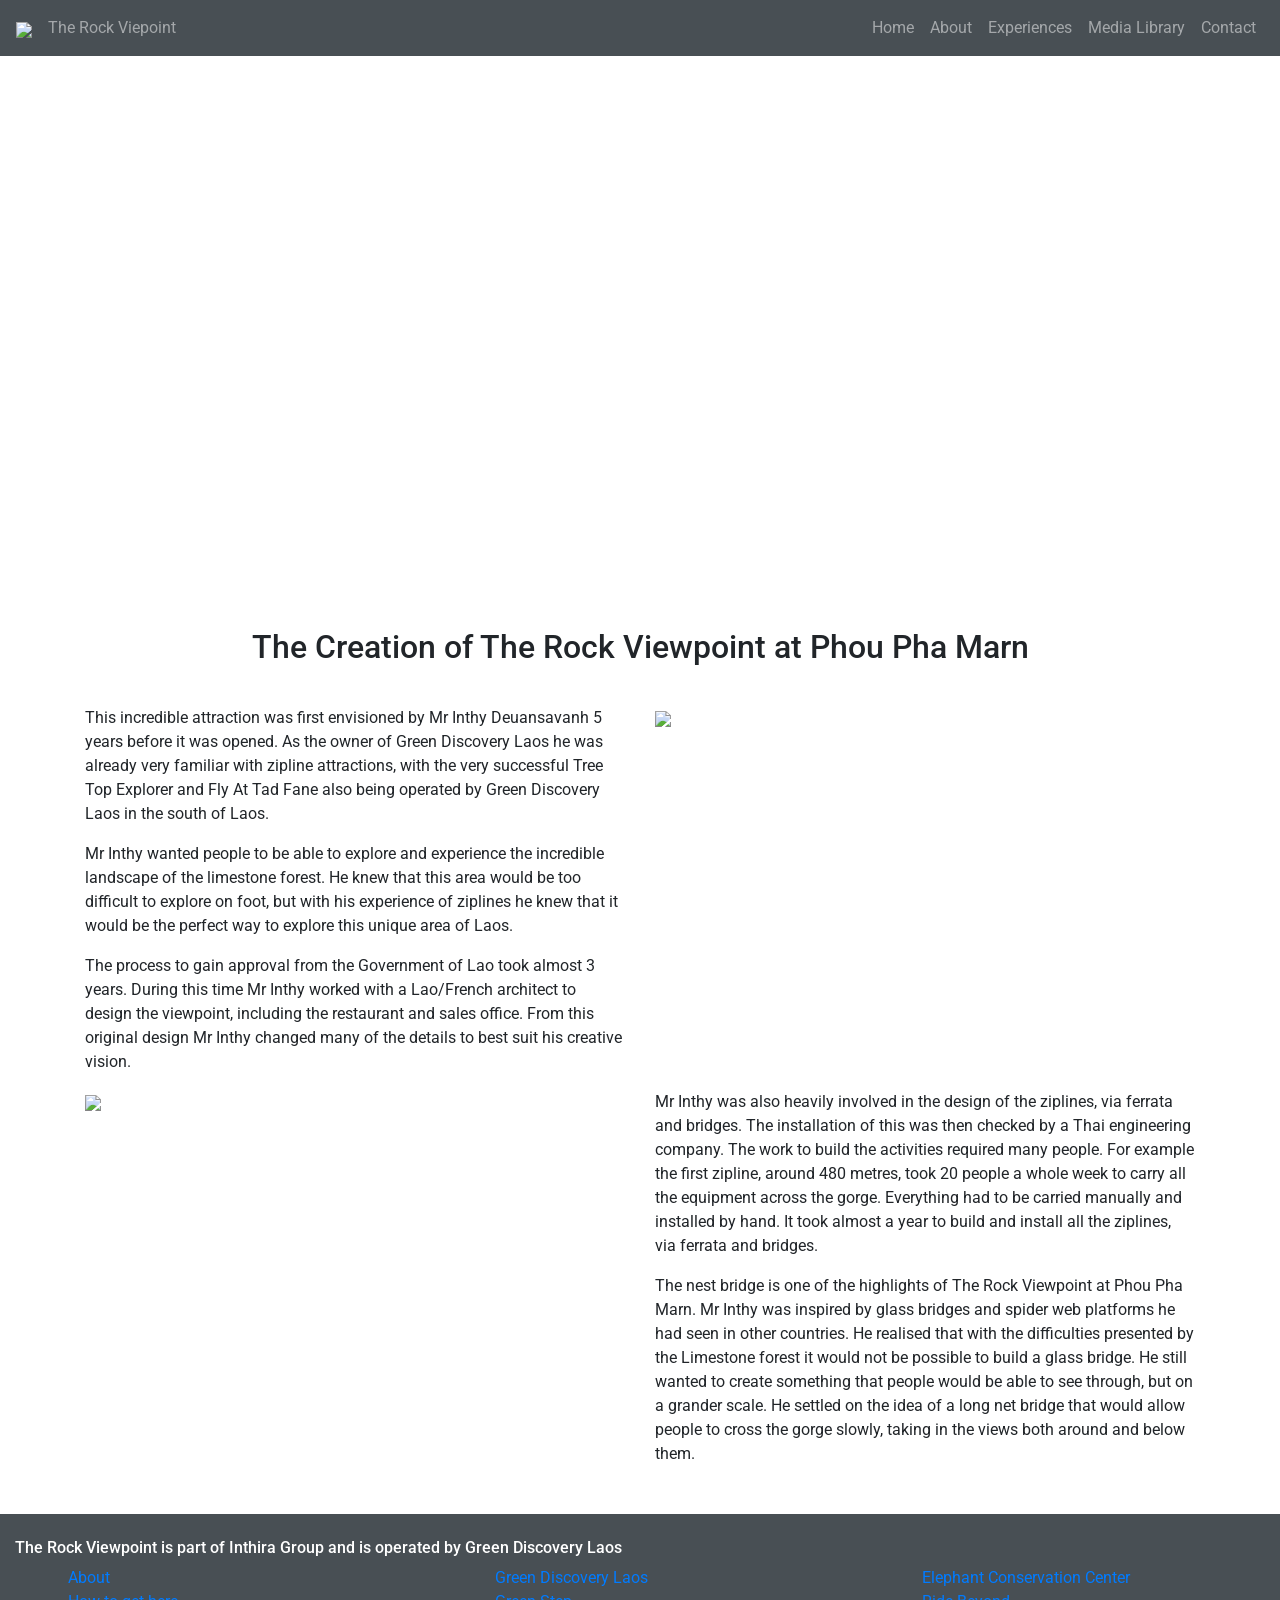
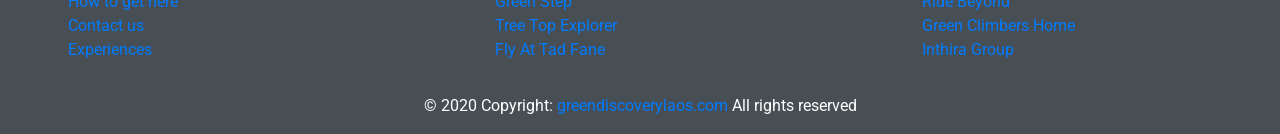
==== about.html @ a0604d71 "Add files via upload" ====
<!DOCTYPE html>

<head>
    <meta charset="UTF-8">
    <meta name="description" content="Directing Template">
    <meta name="keywords" content="Directing, unica, creative, html">
    <meta name="viewport" content="width=device-width, initial-scale=1.0">
    <meta http-equiv="X-UA-Compatible" content="ie=edge">
    <script src="https://code.jquery.com/jquery-3.5.1.slim.min.js" integrity="sha384-DfXdz2htPH0lsSSs5nCTpuj/zy4C+OGpamoFVy38MVBnE+IbbVYUew+OrCXaRkfj" crossorigin="anonymous"></script>
    <script src="https://cdn.jsdelivr.net/npm/popper.js@1.16.0/dist/umd/popper.min.js" integrity="sha384-Q6E9RHvbIyZFJoft+2mJbHaEWldlvI9IOYy5n3zV9zzTtmI3UksdQRVvoxMfooAo" crossorigin="anonymous"></script>
    <title>The Rock Viewpoint</title>

    <!-- Google Font -->

    <!-- Css Styles -->
    <link href="https://fonts.googleapis.com/css2?family=Roboto:ital,wght@0,400;1,400;1,500&display=swap" rel="stylesheet">
    <link rel="stylesheet" href="https://stackpath.bootstrapcdn.com/bootstrap/4.5.0/css/bootstrap.min.css" integrity="sha384-9aIt2nRpC12Uk9gS9baDl411NQApFmC26EwAOH8WgZl5MYYxFfc+NcPb1dKGj7Sk" crossorigin="anonymous">
	<script src="https://stackpath.bootstrapcdn.com/bootstrap/4.5.0/js/bootstrap.min.js" integrity="sha384-OgVRvuATP1z7JjHLkuOU7Xw704+h835Lr+6QL9UvYjZE3Ipu6Tp75j7Bh/kR0JKI" crossorigin="anonymous"></script>
    <link rel="stylesheet" href="style.css" type="text/css">

</head>
<body>
	<!-- preloader -->


    <!-- header -->
    <!-- navbar -->
    <nav class="navbar navbar-expand-md navbar-dark darkGrey sticky-top">
    	<button class="navbar-toggler" data-toggle="collapse" data-target="#collapse_target">
    		<span class="navbar-toggler-icon"></span>
    	</button>
    	<a class="navbar-brand"><img src="logo.png"></a>
	    	<span class="navbar-text">The Rock Viepoint</span>
    	<div class="collapse navbar-collapse" id="collapse_target">
	    	<ul class="navbar-nav ml-auto">
	    		<li class="nav-item">
	    			<a class="nav-link" href="index.html">Home</a>
	    		</li>
	    		<li class="nav-item">
	    			<a class="nav-link" href="about.html">About</a>
	    		</li>
	    		<li class="nav-item">
	    			<a class="nav-link" href="experiences.html">Experiences</a>
	    		</li>
          <li class="nav-item">
            <a class="nav-link" href="media.html">Media Library</a>
          </li>
	    		<li class="nav-item">
	    			<a class="nav-link" href="contact.html">Contact</a>
	    		</li>

	    	</ul>
    	</div>
    </nav>
<!-- hero -->
<div class="jumbatron jumbatron-fluid backgroundAbout">
	<div class="container center">
	<h2 class="justify text-center" style="padding-top: 10rem;">About</h2>
	</div>
</div>

<!-- Main -->
<section>
  <div class="container">
    <div class="row">
      <div class="col text-center marginTop marginBottom">
        <h2>The Creation of The Rock Viewpoint at Phou Pha Marn</h2>
      </div>
    </div>
    <div class="row">
      <div class="col">
        <p>This incredible attraction was first envisioned by Mr Inthy Deuansavanh 5 years before it was opened. As the owner of Green Discovery Laos he was already very familiar with zipline attractions, with the very successful Tree Top Explorer and Fly At Tad Fane also being operated by Green Discovery Laos in the south of Laos.</p>
        <p>Mr Inthy wanted people to be able to explore and experience the incredible landscape of the limestone forest. He knew that this area would be too difficult to explore on foot, but with his experience of ziplines he knew that it would be the perfect way to explore this unique area of Laos.</p>
        <p>The process to gain approval from the Government of Lao took almost 3 years. During this time Mr Inthy worked with a Lao/French architect to design the viewpoint, including the restaurant and sales office. From this original design Mr Inthy changed many of the details to best suit his creative vision.</p>
      </div>
      <div class="col">
        <img src="gallery\inthy.jpg" style="width: 100%">
      </div>
    </div>
    <div class="row">
      <div class="col">
        <img src="restaurant1.jpg" style="width: 100%">
      </div>
      <div class="col">
        <p>Mr Inthy was also heavily involved in the design of the ziplines, via ferrata and bridges. The installation of this was then checked by a Thai engineering company. The work to build the activities required many people. For example the first zipline, around 480 metres, took 20 people a whole week to carry all the equipment across the gorge. Everything had to be carried manually and installed by hand. It took almost a year to build and install all the ziplines, via ferrata and bridges.</p>
        <p>The nest bridge is one of the highlights of The Rock Viewpoint at Phou Pha Marn. Mr Inthy was inspired by glass bridges and spider web platforms he had seen in other countries. He realised that with the difficulties presented by the Limestone forest it would not be possible to build a glass bridge. He still wanted to create something that people would be able to see through, but on a grander scale. He settled on the idea of a long net bridge that would allow people to cross the gorge slowly, taking in the views both around and below them. </p>
      </div>
    </div>
  </div>
</section>




		<!-- Footer -->
<footer class="page-footer font-small text-white pt-4 darkGrey marginTop">

  <!-- Footer Links -->
  <div class="container-fluid text-center text-md-left">
         <h6> The Rock Viewpoint is part of Inthira Group and is operated by Green Discovery Laos</h6>
    <!-- Grid row -->
    <div class="row justify-content-around">

      <!-- Grid column -->
 
      <!-- Grid column -->

      <hr class="clearfix w-100 d-md-none pb-3">

      <!-- Grid column -->
      <div class="col-md-3 mb-md-0 mb-3">

        <!-- Links -->

        <ul class="list-unstyled">
          <li>
            <a href="#!">About</a>
          </li>
          <li>
            <a href="#!">How to get here</a>
          </li>
          <li>
            <a href="#!">Contact us</a>
          </li>
          <li>
            <a href="#!">Experiences</a>
          </li>
        </ul>

      </div>
      <!-- Grid column -->

      <!-- Grid column -->
      <div class="col-md-3 mb-md-0 mb-3">

        <!-- Links -->

        <ul class="list-unstyled">
          <li>
            <a href="#!">Green Discovery Laos</a>
          </li>
          <li>
            <a href="#!">Green Step</a>
          </li>
          <li>
            <a href="#!">Tree Top Explorer</a>
          </li>
          <li>
            <a href="#!">Fly At Tad Fane</a>
          </li>
        </ul>

      </div>
      <!-- Grid column -->

       <!-- Grid column -->
      <div class="col-md-3 mb-md-0 mb-3">

        <!-- Links -->

        <ul class="list-unstyled">
          <li>
            <a href="#!">Elephant Conservation Center</a>
          </li>
          <li>
            <a href="#!">Ride Beyond</a>
          </li>
            <li>
            <a href="#!">Green Climbers Home</a>
          </li>
          <li>
            <a href="#!">Inthira Group</a>
          </li>
        </ul>

      </div>
      <!-- Grid column -->

    </div>
    <!-- Grid row -->

  </div>
  <!-- Footer Links -->

  <!-- Copyright -->
  <div class="footer-copyright text-center py-3">© 2020 Copyright:
    <a href="https://greendiscoverylaos.com/"> greendiscoverylaos.com</a> All rights reserved
  </div>
  <!-- Copyright -->

</footer>
<!-- Footer -->
</body>
</html>
---- style.css ----
html body {
	font-family: 'Roboto', sans-serif;
}

/*centering*/
.center {

	justify-content:center;
	align-items:center;
}

.justifyThisEl {
	display:flex;
	justify-content:center;
	align-items:center;
}

.logo {
	padding: 0;
}

/*Bacground for HERO*/
.background {
	background-image: url("mainPic.jpg");
	color: white;
	background-position: center;
  	background-repeat: no-repeat;
  	background-size: cover;
  	height: 100vh;
}

.backgroundContact {

	background-image: url("contactPic.jpg");
	color: white;
	background-position: center;
  	background-repeat: no-repeat;
  	background-size: cover;
  	height: 60vh;
}

.backgroundExperiences {
	background-image: url("experiencesMain.jpg");
	color: white;
	background-position: center;
  	background-repeat: no-repeat;
  	background-size: cover;
  	height: 60vh;
}

.backgroundAbout {
	background-image: url("about.jpg");
	color: white;
	background-position: center;
  	background-repeat: no-repeat;
  	background-size: cover;
  	height: 60vh;
}

.backgroundMedia {
	background-image: url("media.jpg");
	color: white;
	background-position: center;
  	background-repeat: no-repeat;
  	background-size: cover;
  	height: 60vh;
}

.contact {
	padding-top: 1em;
}

.justify {
	padding-top: 6rem;
	font-size: 4rem;

}

.secText {
	font-size: 3rem;

}


/*Book button*/
.bookBnt {
	font-size: 120%;
	background-color: #E56A54;
	border: 0;
	margin-top: 5%;
}


/*margins*/
.marginTop {
	margin-top: 2em;

}

.marginBottom {
	margin-bottom: 2em;
}

.marginLR {
	margin-left: 6em;
	margin-right:6em;
}

/*colors*/
.darkGrey {
	background-color: #484F54;
}

.noBg {
	background-color: transparent !important;
}

/*small icons from contact page*/
.iconstyle {
	width: 7%;
	margin-bottom: 5%;
	margin-left: 8px;
}
/*list in contact page*/
ul {
	list-style: none;
}

/*badges with prices experiences page*/

.badges {
	width: 3.5rem;
	height: 2rem;
	font-size: 115%;
}

/*Media Library Media boxes: */

.mediaBox {
	margin-top: 2rem;
	margin-bottom: 1rem;

}
.iconFlag {
	height: 4rem;
}

audio {
	width: 360px;
	/*height: 50px;*/
/*	margin-top: 2%;*/
	color: #DCDCDC;
	margin-bottom: 0.5rem;
	box-shadow: 15px 5px 20px;
	border-radius: 30px;

}

.mediaBox h5 {
	padding-top: 2rem;
}

.card {
	border: none;
	-webkit-box-shadow: 11px 13px 29px 0px rgba(158,158,158,1);
	-moz-box-shadow: 11px 13px 29px 0px rgba(158,158,158,1);
	box-shadow: 11px 13px 29px 0px rgba(158,158,158,1);

}
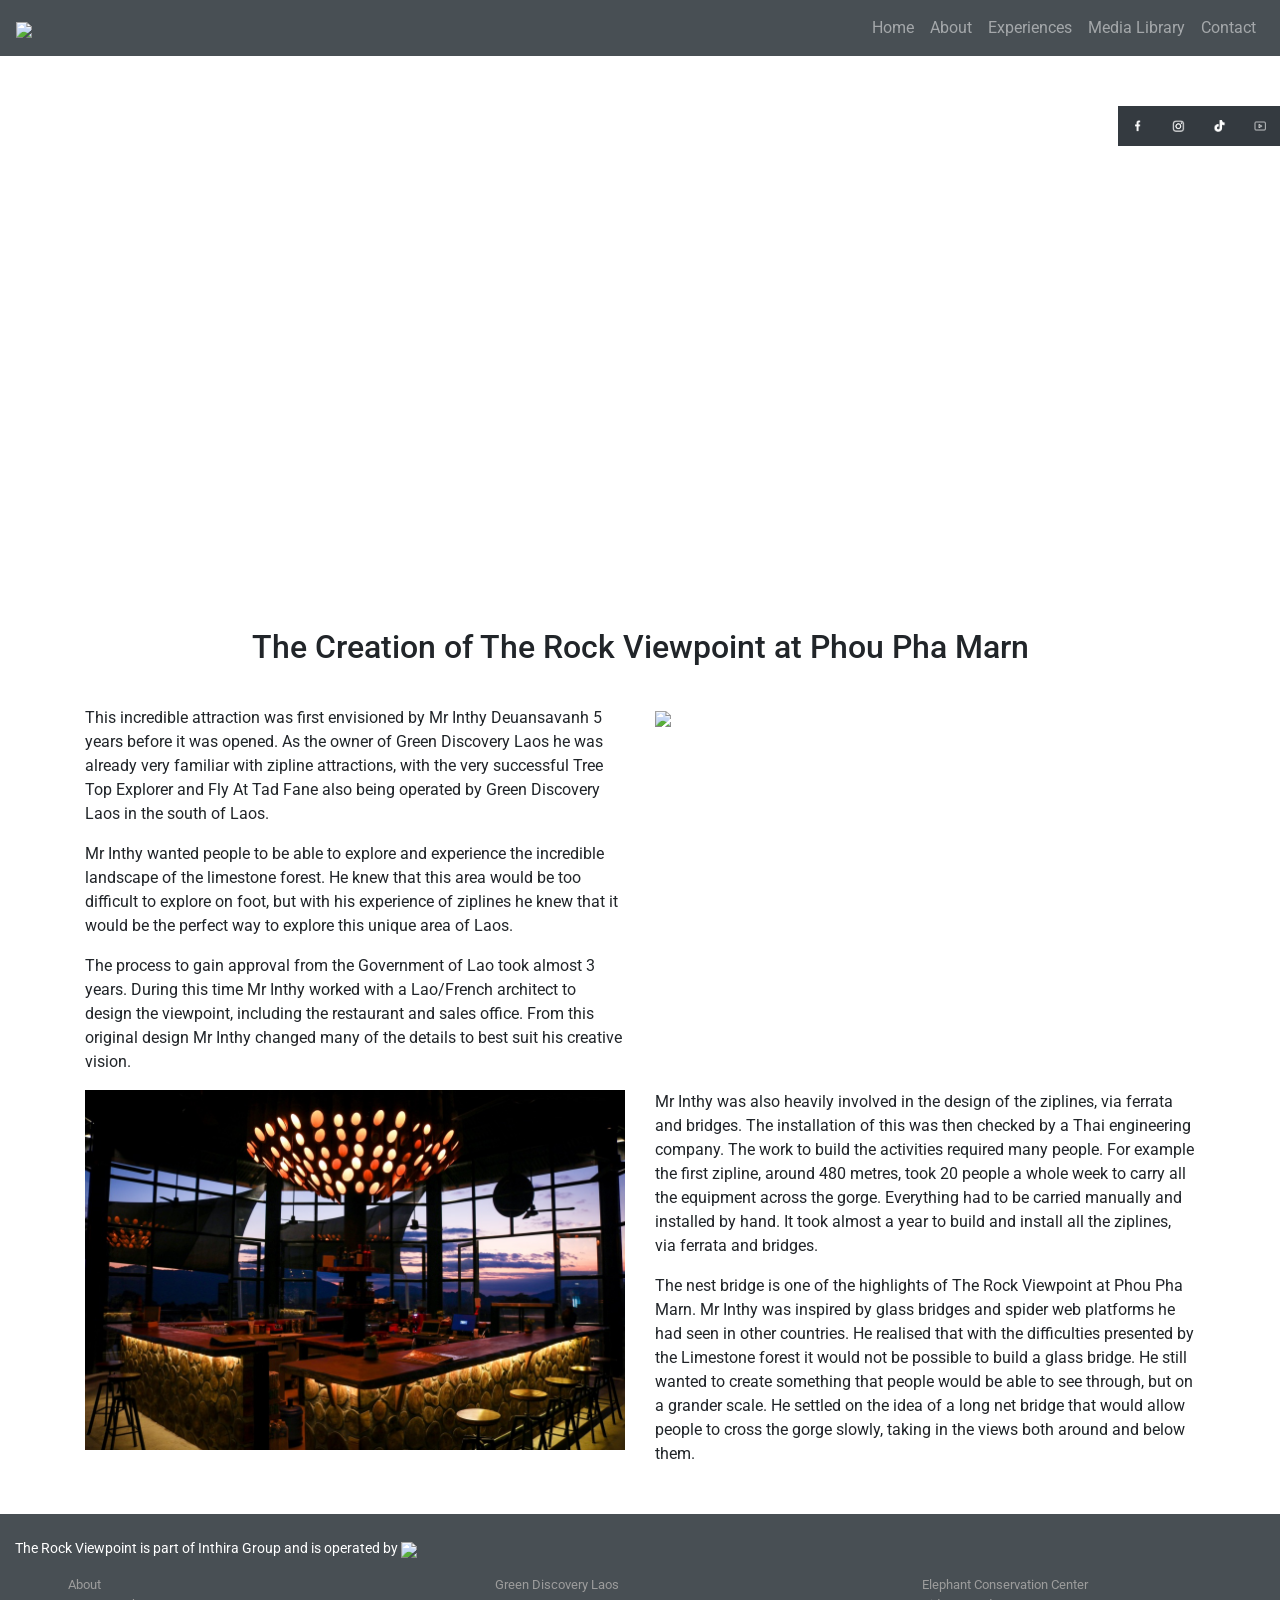
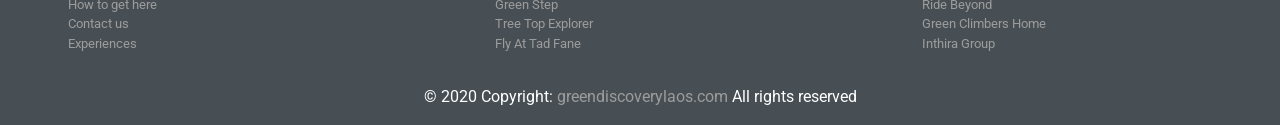
==== commit adb4d02e: "Add files via upload" ====
--- a/about.html
+++ b/about.html
@@ -26,32 +26,49 @@
     <!-- header -->
     <!-- navbar -->
     <nav class="navbar navbar-expand-md navbar-dark darkGrey sticky-top">
-    	<button class="navbar-toggler" data-toggle="collapse" data-target="#collapse_target">
-    		<span class="navbar-toggler-icon"></span>
-    	</button>
-    	<a class="navbar-brand"><img src="logo.png"></a>
-	    	<span class="navbar-text">The Rock Viepoint</span>
-    	<div class="collapse navbar-collapse" id="collapse_target">
-	    	<ul class="navbar-nav ml-auto">
-	    		<li class="nav-item">
-	    			<a class="nav-link" href="index.html">Home</a>
-	    		</li>
-	    		<li class="nav-item">
-	    			<a class="nav-link" href="about.html">About</a>
-	    		</li>
-	    		<li class="nav-item">
-	    			<a class="nav-link" href="experiences.html">Experiences</a>
-	    		</li>
+      <a class="navbar-brand" href="index.html"><img src="logo.png"  style="height: 2.7rem"></a>
+         <button class="navbar-toggler" data-toggle="collapse" data-target="#collapse_target">
+        <span class="navbar-toggler-icon"></span>
+      </button>
+      <div class="collapse navbar-collapse" id="collapse_target">
+        <ul class="navbar-nav ml-auto">
+          <li class="nav-item">
+            <a class="nav-link" href="index.html">Home</a>
+          </li>
+          <li class="nav-item">
+            <a class="nav-link" href="about.html">About</a>
+          </li>
+          <li class="nav-item">
+            <a class="nav-link" href="experiences.html">Experiences</a>
+          </li>
           <li class="nav-item">
             <a class="nav-link" href="media.html">Media Library</a>
           </li>
-	    		<li class="nav-item">
-	    			<a class="nav-link" href="contact.html">Contact</a>
-	    		</li>
-
-	    	</ul>
-    	</div>
+          <li class="nav-item">
+            <a class="nav-link" href="contact.html">Contact</a>
+          </li>
+        </ul>
+      </div>
     </nav>
+<!-- navbar ends here -->
+
+            <!-- Social Media starts here-->
+
+<div class="container-fluid sticky-top socialCont">
+  <div class="row no-gutters text-center">
+    <div class="col-2">
+      <ul class="justifyThisEl socialList"> 
+        <li><a href="https://www.facebook.com/therockviewpoint/" target="_blank"><img class="social bg-dark" src="icons/facebook.png"></a></li>
+        <li><a href="https://www.instagram.com/greendiscovery_laos" target="_blank"><img class="social bg-dark" src="icons/instagram.png"></a></li>
+        <li><a href="https://www.tiktok.com/@greendiscovery" target="_blank"><img class="social bg-dark" src="icons/tiktok.png"></a></li>
+        <li><a href="https://www.youtube.com/user/GreenDiscoveryLaos" target="_blank"><img class="social bg-dark" src="icons/yt.png"></a></li>
+      </ul>
+  </div>
+</div>
+</div> 
+
+<!-- SOcial Media ends here -->
+
 <!-- hero -->
 <div class="jumbatron jumbatron-fluid backgroundAbout">
 	<div class="container center">
@@ -68,20 +85,20 @@
       </div>
     </div>
     <div class="row">
-      <div class="col">
+      <div class="col-sm-12 col-md-12 col-lg-6">
         <p>This incredible attraction was first envisioned by Mr Inthy Deuansavanh 5 years before it was opened. As the owner of Green Discovery Laos he was already very familiar with zipline attractions, with the very successful Tree Top Explorer and Fly At Tad Fane also being operated by Green Discovery Laos in the south of Laos.</p>
         <p>Mr Inthy wanted people to be able to explore and experience the incredible landscape of the limestone forest. He knew that this area would be too difficult to explore on foot, but with his experience of ziplines he knew that it would be the perfect way to explore this unique area of Laos.</p>
         <p>The process to gain approval from the Government of Lao took almost 3 years. During this time Mr Inthy worked with a Lao/French architect to design the viewpoint, including the restaurant and sales office. From this original design Mr Inthy changed many of the details to best suit his creative vision.</p>
       </div>
-      <div class="col">
-        <img src="gallery\inthy.jpg" style="width: 100%">
+      <div class="col-sm-12 col-md-12 col-lg-6">
+        <img src="gallery\Big\inthy.jpg" style="width: 100%">
       </div>
     </div>
     <div class="row">
-      <div class="col">
-        <img src="restaurant1.jpg" style="width: 100%">
-      </div>
-      <div class="col">
+      <div class="col-sm-12 col-md-12 col-lg-6">
+        <img src="images\restaurant1.jpg" style="width: 100%">
+      </div>
+      <div class="col-sm-12 col-md-12 col-lg-6">
         <p>Mr Inthy was also heavily involved in the design of the ziplines, via ferrata and bridges. The installation of this was then checked by a Thai engineering company. The work to build the activities required many people. For example the first zipline, around 480 metres, took 20 people a whole week to carry all the equipment across the gorge. Everything had to be carried manually and installed by hand. It took almost a year to build and install all the ziplines, via ferrata and bridges.</p>
         <p>The nest bridge is one of the highlights of The Rock Viewpoint at Phou Pha Marn. Mr Inthy was inspired by glass bridges and spider web platforms he had seen in other countries. He realised that with the difficulties presented by the Limestone forest it would not be possible to build a glass bridge. He still wanted to create something that people would be able to see through, but on a grander scale. He settled on the idea of a long net bridge that would allow people to cross the gorge slowly, taking in the views both around and below them. </p>
       </div>
@@ -92,12 +109,12 @@
 
 
 
-		<!-- Footer -->
+	  <!-- Footer -->
 <footer class="page-footer font-small text-white pt-4 darkGrey marginTop">
 
   <!-- Footer Links -->
   <div class="container-fluid text-center text-md-left">
-         <h6> The Rock Viewpoint is part of Inthira Group and is operated by Green Discovery Laos</h6>
+         <p> The Rock Viewpoint is part of Inthira Group and is operated by <img src="gdlLogo.png" class="logoGDL"></p>
     <!-- Grid row -->
     <div class="row justify-content-around">
 
@@ -114,16 +131,16 @@
 
         <ul class="list-unstyled">
           <li>
-            <a href="#!">About</a>
-          </li>
-          <li>
-            <a href="#!">How to get here</a>
-          </li>
-          <li>
-            <a href="#!">Contact us</a>
-          </li>
-          <li>
-            <a href="#!">Experiences</a>
+            <a href="about.html">About</a>
+          </li>
+          <li>
+            <a href="contact.html">How to get here</a>
+          </li>
+          <li>
+            <a href="contact.html#contactid">Contact us</a>
+          </li>
+          <li>
+            <a href="experiences.html">Experiences</a>
           </li>
         </ul>
 
@@ -137,16 +154,16 @@
 
         <ul class="list-unstyled">
           <li>
-            <a href="#!">Green Discovery Laos</a>
-          </li>
-          <li>
-            <a href="#!">Green Step</a>
-          </li>
-          <li>
-            <a href="#!">Tree Top Explorer</a>
-          </li>
-          <li>
-            <a href="#!">Fly At Tad Fane</a>
+            <a href="https://www.greendiscoverylaos.com/" target="_blank">Green Discovery Laos</a>
+          </li>
+          <li>
+            <a href="https://www.greensteplaos.com/" target="_blank">Green Step</a>
+          </li>
+          <li>
+            <a href="https://www.greendiscoverylaos.com/tours/treetop-explorer-3-days/" target="_blank">Tree Top Explorer</a>
+          </li>
+          <li>
+            <a href="https://www.greendiscoverylaos.com/tours/fly-at-tad-fane/" target="_blank">Fly At Tad Fane</a>
           </li>
         </ul>
 
@@ -160,16 +177,16 @@
 
         <ul class="list-unstyled">
           <li>
-            <a href="#!">Elephant Conservation Center</a>
-          </li>
-          <li>
-            <a href="#!">Ride Beyond</a>
+            <a href="https://www.elephantconservationcenter.com/" target="_blank">Elephant Conservation Center</a>
+          </li>
+          <li>
+            <a href="https://www.ridebeyondlaos.com/" target="_blank">Ride Beyond</a>
           </li>
             <li>
-            <a href="#!">Green Climbers Home</a>
-          </li>
-          <li>
-            <a href="#!">Inthira Group</a>
+            <a href="https://www.greenclimbershome.com/" target="_blank">Green Climbers Home</a>
+          </li>
+          <li>
+            <a href="https://www.inthira.com/" target="_blank">Inthira Group</a>
           </li>
         </ul>
 
@@ -184,7 +201,7 @@
 
   <!-- Copyright -->
   <div class="footer-copyright text-center py-3">© 2020 Copyright:
-    <a href="https://greendiscoverylaos.com/"> greendiscoverylaos.com</a> All rights reserved
+    <a href="https://greendiscoverylaos.com/" target="_blank"> greendiscoverylaos.com</a> All rights reserved
   </div>
   <!-- Copyright -->
 
--- a/style.css
+++ b/style.css
@@ -1,7 +1,25 @@
+/*General*/
 html body {
 	font-family: 'Roboto', sans-serif;
-}
-
+	overflow-x:hidden;
+}
+
+body a {
+	color: #9c9c9c;
+	hover: #d2d2d2;
+}
+
+a:hover {
+	color: #d2d2d2;
+	text-decoration: none;
+}
+
+.secText {
+	font-size: 3rem;
+
+}
+
+		/*Layout */
 /*centering*/
 .center {
 
@@ -15,72 +33,166 @@
 	align-items:center;
 }
 
-.logo {
-	padding: 0;
-}
-
-/*Bacground for HERO*/
-.background {
-	background-image: url("mainPic.jpg");
-	color: white;
-	background-position: center;
-  	background-repeat: no-repeat;
-  	background-size: cover;
-  	height: 100vh;
-}
-
-.backgroundContact {
-
-	background-image: url("contactPic.jpg");
-	color: white;
-	background-position: center;
-  	background-repeat: no-repeat;
-  	background-size: cover;
-  	height: 60vh;
-}
-
-.backgroundExperiences {
-	background-image: url("experiencesMain.jpg");
-	color: white;
-	background-position: center;
-  	background-repeat: no-repeat;
-  	background-size: cover;
-  	height: 60vh;
-}
-
-.backgroundAbout {
-	background-image: url("about.jpg");
-	color: white;
-	background-position: center;
-  	background-repeat: no-repeat;
-  	background-size: cover;
-  	height: 60vh;
-}
-
-.backgroundMedia {
-	background-image: url("media.jpg");
-	color: white;
-	background-position: center;
-  	background-repeat: no-repeat;
-  	background-size: cover;
-  	height: 60vh;
-}
-
-.contact {
-	padding-top: 1em;
-}
-
 .justify {
 	padding-top: 6rem;
 	font-size: 4rem;
 
 }
 
-.secText {
-	font-size: 3rem;
-
-}
-
+/*margins*/
+.marginTop {
+	margin-top: 2em;
+
+}
+
+.marginBottom {
+	margin-bottom: 2em;
+}
+
+.marginLR {
+	margin-left: 6em;
+	margin-right:6em;
+}
+
+/*colors*/
+.darkGrey {
+	background-color: #484F54;
+}
+
+.noBg {
+	background-color: transparent !important;
+}
+		/*Layout ends here*/
+
+		/*Elements*/
+/*Navbar*/
+
+.logo {
+	padding: 0;
+}
+
+.navbar-nav{
+	text-align: center;
+
+}
+
+.navbar-toggler{
+	margin-left: auto;
+
+}
+
+/*HERO for all pages*/
+
+/*Background for HERO*/
+/*index*/
+.background {
+	background-image: url("images/mainPic.jpg");
+	color: white;
+	background-position: center;
+  	background-repeat: no-repeat;
+  	background-size: cover;
+  	height: 100vh;
+}
+
+.backgroundContact {
+
+	background-image: url("images/contactPic.jpg");
+	color: white;
+	background-position: center;
+  	background-repeat: no-repeat;
+  	background-size: cover;
+  	height: 60vh;
+}
+
+.backgroundExperiences {
+	background-image: url("images/experiencesMain.jpg");
+	color: white;
+	background-position: center;
+  	background-repeat: no-repeat;
+  	background-size: cover;
+  	height: 60vh;
+}
+
+.backgroundAbout {
+	background-image: url("images/about.jpg");
+	color: white;
+	background-position: center;
+  	background-repeat: no-repeat;
+  	background-size: cover;
+  	height: 60vh;
+}
+
+.backgroundMedia {
+	background-image: url("images/media.jpg");
+	color: white;
+	background-position: center;
+  	background-repeat: no-repeat;
+  	background-size: cover;
+  	height: 60vh;
+}
+
+/*background for start page*/
+#start {
+	background-image: url("Gallery/Big/start.jpg");
+	color: white;
+	background-position: center;
+  	background-repeat: no-repeat;
+  	background-size: cover;
+  	height: 100vh;
+}
+
+/*Social Media buttons*/
+.social {
+	padding:  14px;
+	z-index: 99999;
+	transition: .3s;
+	height: 40px;
+	float:right;
+
+}
+
+.social:hover {
+	padding-top: 10px;
+
+}
+
+.socialCont {
+	
+	top: 11.8%;
+	margin-right: -14px;
+	height: 0;
+	padding-right: 0px;
+	width: 150px;
+	
+	
+}
+
+.socialList {
+	
+}
+
+/*footer*/
+footer p {
+	font-size: 14px;
+}
+
+footer ul {
+	font-size: 13px;
+}
+
+.logoGDL {
+	width: 130px;
+}
+
+/**/
+			/*Home page*/
+/*product cards*/
+.card {
+-webkit-box-shadow: 15px 5px 39px 7px rgba(171,171,171,0.61);
+-moz-box-shadow: 15px 5px 39px 7px rgba(171,171,171,0.61);
+box-shadow: 15px 5px 39px 7px rgba(171,171,171,0.61);
+
+}
 
 /*Book button*/
 .bookBnt {
@@ -90,42 +202,62 @@
 	margin-top: 5%;
 }
 
-
-/*margins*/
-.marginTop {
-	margin-top: 2em;
-
-}
-
-.marginBottom {
-	margin-bottom: 2em;
-}
-
-.marginLR {
-	margin-left: 6em;
-	margin-right:6em;
-}
-
-/*colors*/
-.darkGrey {
-	background-color: #484F54;
-}
-
-.noBg {
-	background-color: transparent !important;
-}
-
-/*small icons from contact page*/
+			/*Media Library page*/
+audio {
+	width: 360px;
+	color: #DCDCDC;
+	margin-bottom: 0.5rem;
+	box-shadow: 15px 5px 20px;
+	border-radius: 30px;
+
+}
+
+/*Media Library Media boxes: */
+
+.mediaBox {
+	margin-top: 2rem;
+	margin-bottom: 1rem;
+
+}
+
+.mediaBox h5 {
+	padding-top: 2rem;
+}
+
+.iconFlag {
+	height: 4rem;
+	color: #DCDCDC;
+	margin-bottom: 0.5rem;
+	box-shadow: 15px 5px 20px;
+
+}
+
+
+			/*Contact page*/
+.contact {
+	padding-top: 1em;
+}
+
+/*small transport icons from contact page*/
 .iconstyle {
-	width: 7%;
-	margin-bottom: 5%;
-	margin-left: 8px;
-}
+	width: 22px;
+	margin-bottom: 2px;
+
+}
+
 /*list in contact page*/
 ul {
 	list-style: none;
 }
 
+/*google map*/
+#map {
+	height: 350px;
+	width: 100%;
+		}
+
+
+			/*Experience page*/
 /*badges with prices experiences page*/
 
 .badges {
@@ -134,36 +266,27 @@
 	font-size: 115%;
 }
 
-/*Media Library Media boxes: */
-
-.mediaBox {
-	margin-top: 2rem;
-	margin-bottom: 1rem;
-
-}
-.iconFlag {
-	height: 4rem;
-}
-
-audio {
-	width: 360px;
-	/*height: 50px;*/
-/*	margin-top: 2%;*/
-	color: #DCDCDC;
-	margin-bottom: 0.5rem;
-	box-shadow: 15px 5px 20px;
-	border-radius: 30px;
-
-}
-
-.mediaBox h5 {
-	padding-top: 2rem;
-}
-
-.card {
-	border: none;
-	-webkit-box-shadow: 11px 13px 29px 0px rgba(158,158,158,1);
-	-moz-box-shadow: 11px 13px 29px 0px rgba(158,158,158,1);
-	box-shadow: 11px 13px 29px 0px rgba(158,158,158,1);
-
-}+			/*start Page with language choice */
+.startMain {
+	padding-top: 10%;
+}
+
+/*flags on a start page with animation*/
+.startFlag {
+	width: 80px;
+/*	margin-bottom: 5%;
+	margin-left: 8px;*/
+	color: #000000;
+	box-shadow: 6px 7px 16px -6px rgba(0,0,0,0.37);
+	transition: 1s;
+}
+
+ .startFlag:hover {
+	filter: brightness(120%);
+	transform: scale(1.1);
+
+}
+
+
+
+
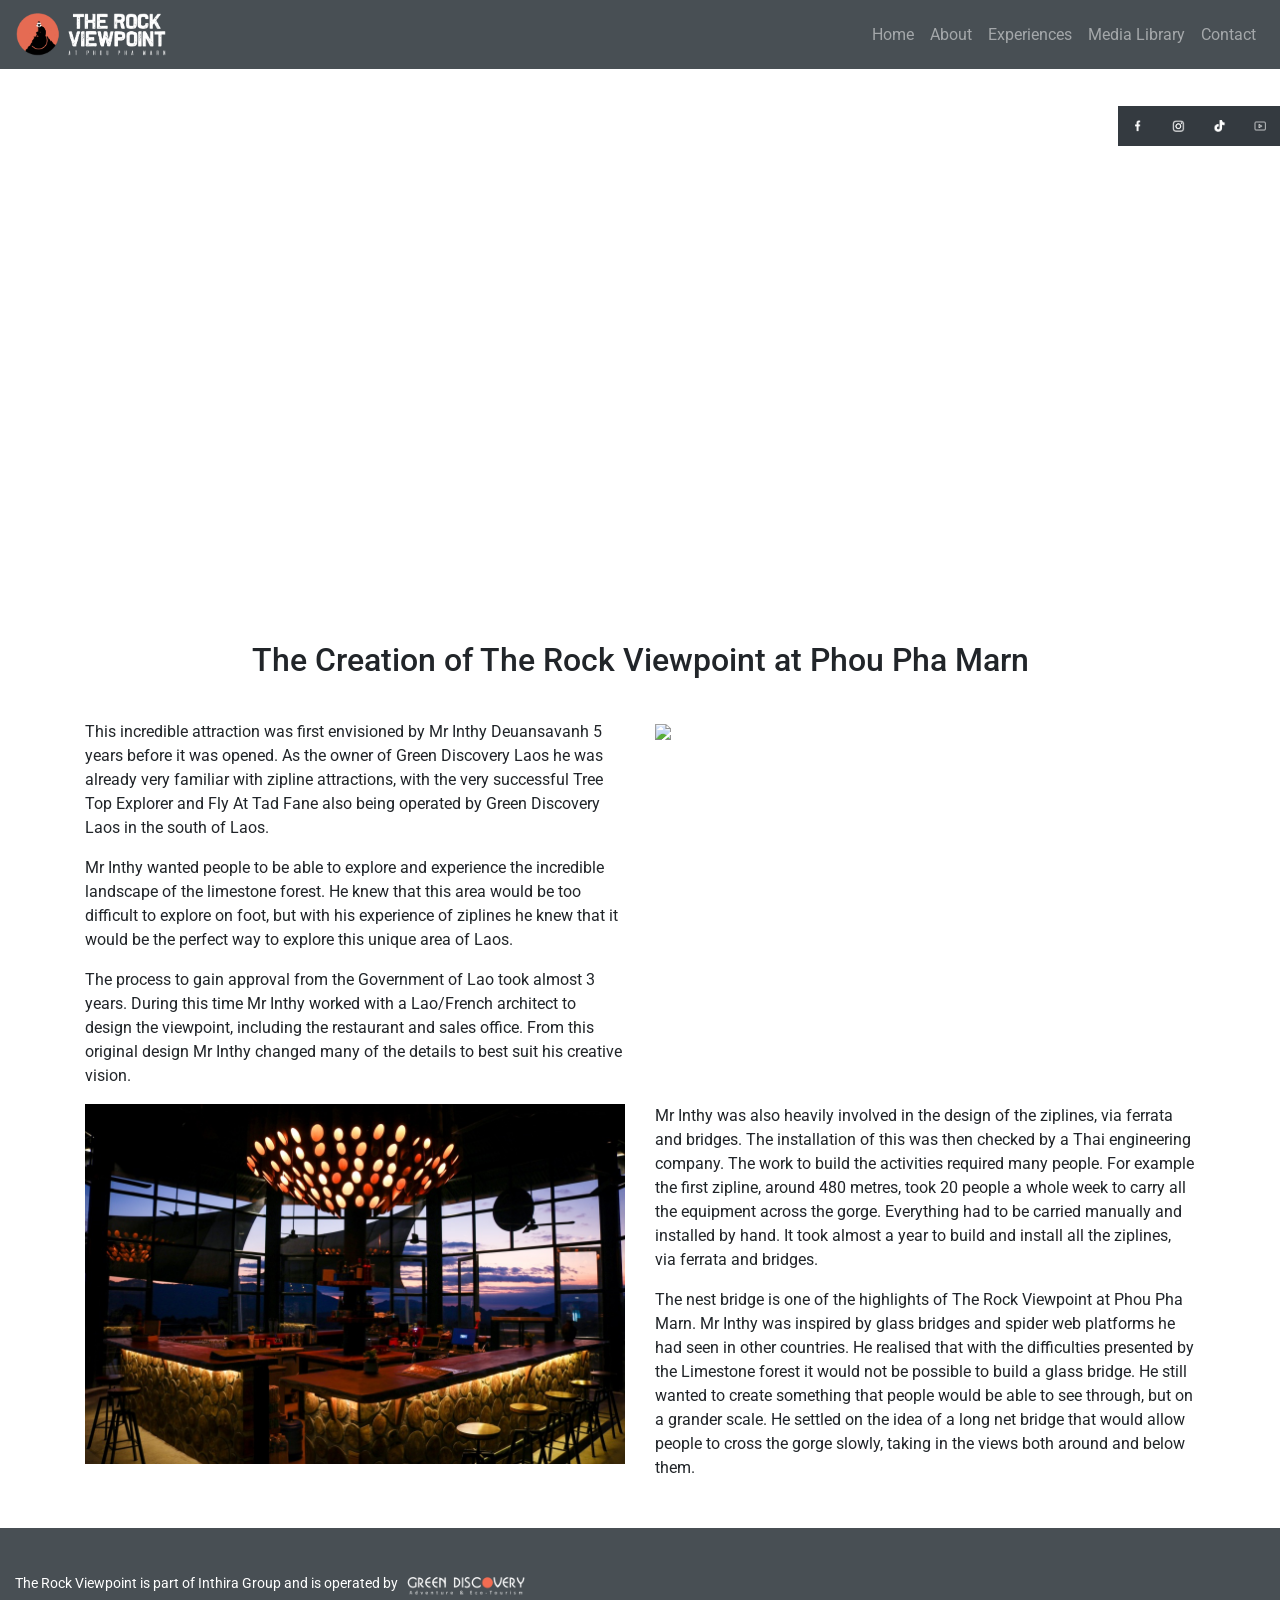
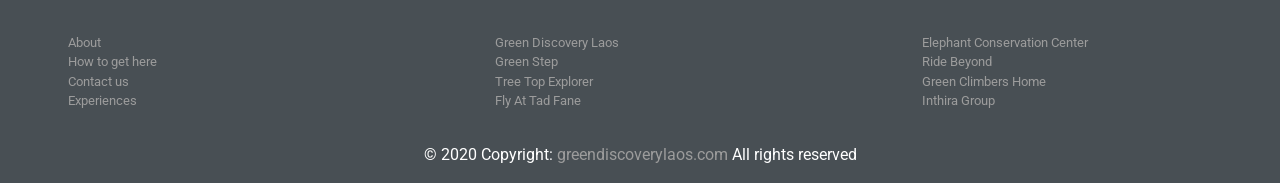
==== commit 6255f1db: "Add files via upload" ====
--- a/about.html
+++ b/about.html
@@ -1,5 +1,5 @@
 <!DOCTYPE html>
-
+<html>
 <head>
     <meta charset="UTF-8">
     <meta name="description" content="Directing Template">
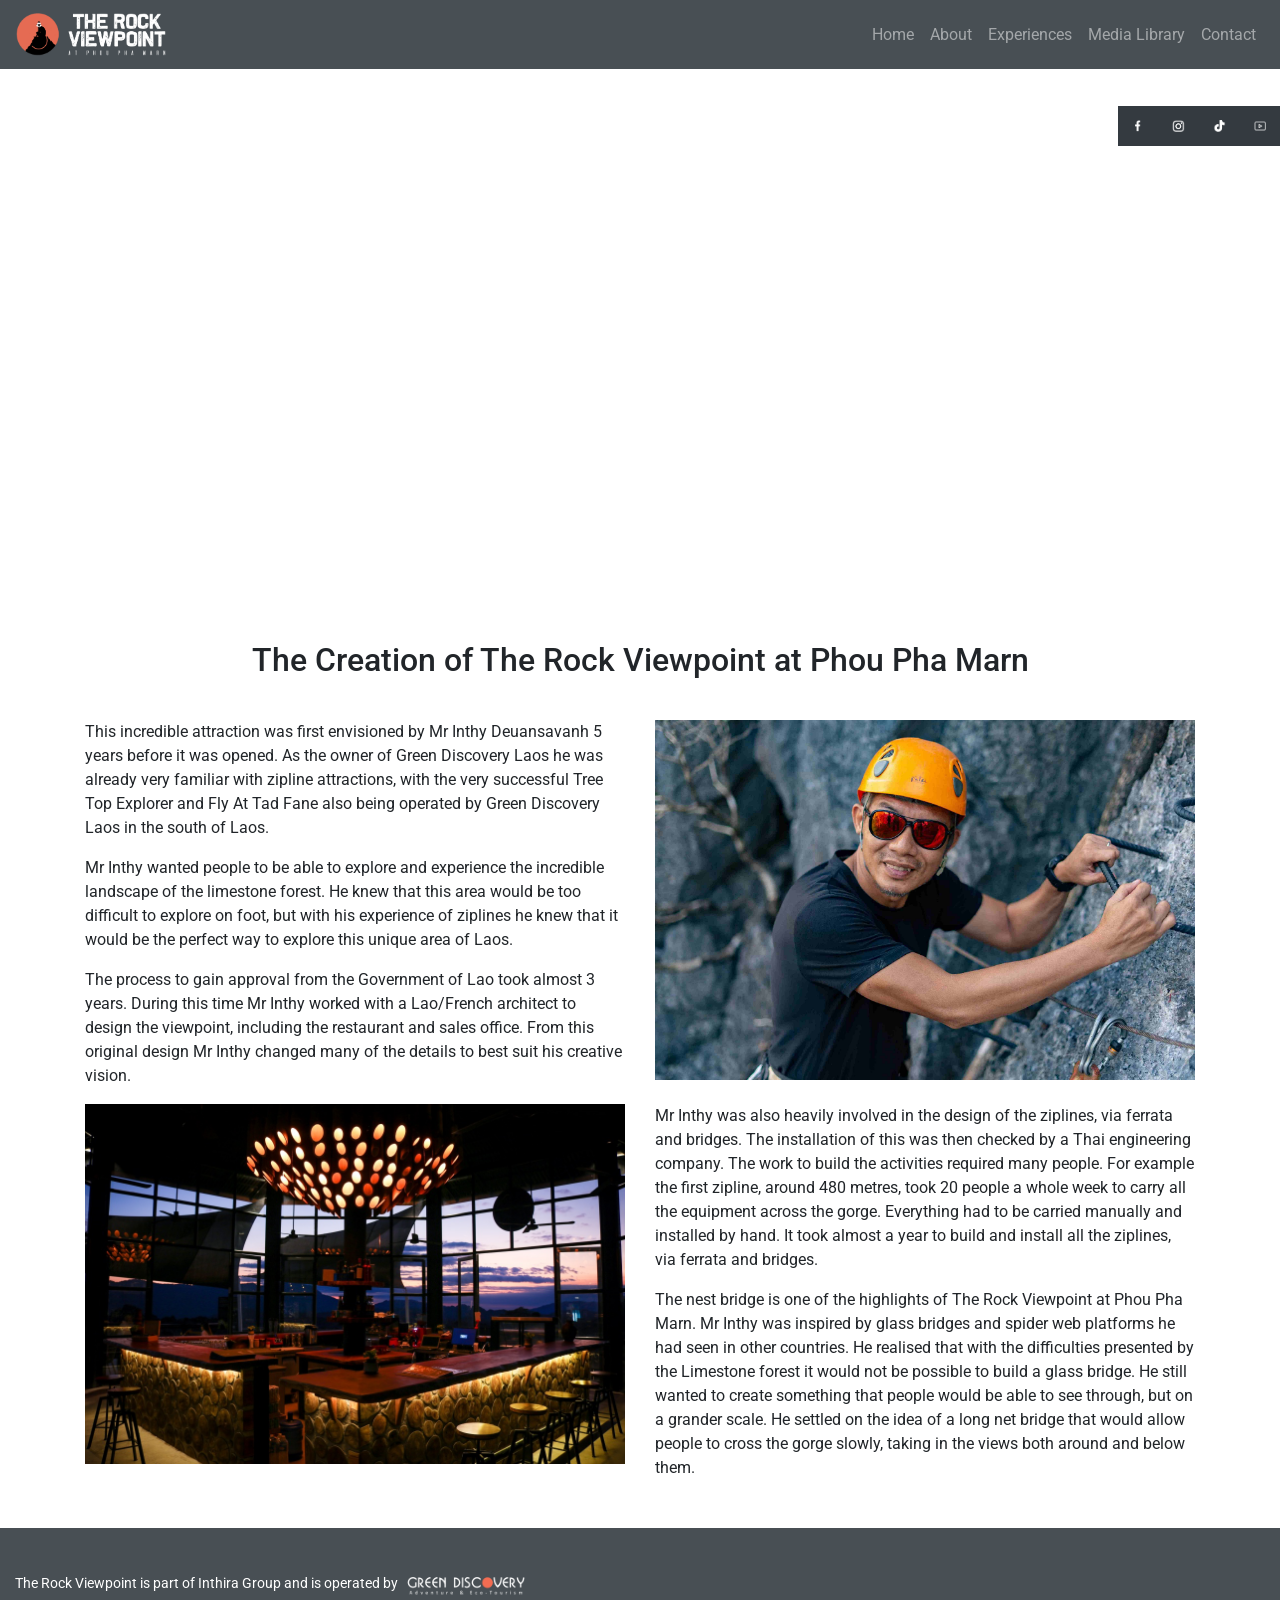
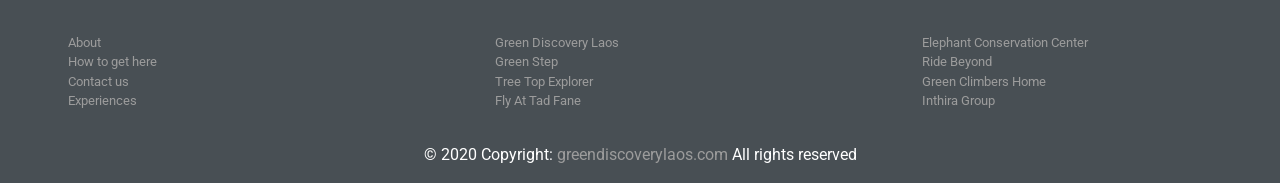
==== commit d7482515: "Add files via upload" ====
--- a/about.html
+++ b/about.html
@@ -91,7 +91,7 @@
         <p>The process to gain approval from the Government of Lao took almost 3 years. During this time Mr Inthy worked with a Lao/French architect to design the viewpoint, including the restaurant and sales office. From this original design Mr Inthy changed many of the details to best suit his creative vision.</p>
       </div>
       <div class="col-sm-12 col-md-12 col-lg-6">
-        <img src="gallery\Big\inthy.jpg" style="width: 100%">
+        <img src="gallery\Big\Inthy.jpg" style="width: 100%">
       </div>
     </div>
     <div class="row">
